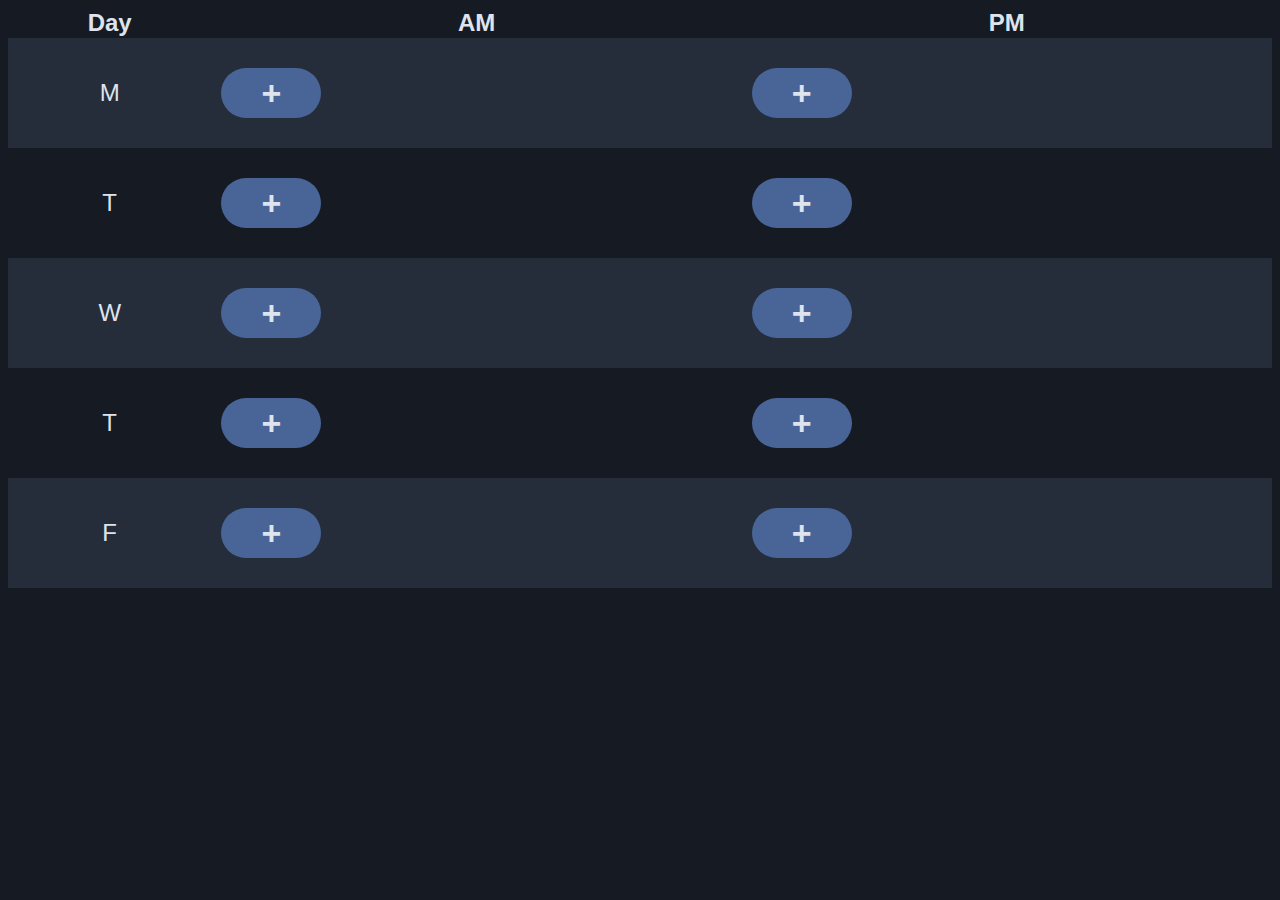
==== carpool-calculator/index.html @ a24e4f65 "carpool calculator" ====
<!doctype html>
<html class="no-js" lang="">

<head>
  <meta charset="utf-8">
  <title>Carpool Calculator</title>
  <meta name="description" content="">
  <meta name="viewport" content="width=device-width, initial-scale=1">

  <link rel="manifest" href="site.webmanifest">
  <link rel="apple-touch-icon" href="icon.png">

  <link rel="stylesheet" href="css/normalize.css">
  <link rel="stylesheet" href="css/main.css">

  <meta name="theme-color" content="#fafafa">

  <style>
    body {
      color: #dee3ed;
      background:#161a23;
      font-size:24px;
      font-family: Roboto, Arial, sans-serif;
    }
    .main-container {


    }

    table {
      border-collapse: collapse;
      width:100%;
    }
    td {
      padding:30px 10px;
      text-align:center;
    }
    tr:nth-child(even) td {
      background:#262d3a;
    }
    .cost-trigger {
      font-size:34px;
      font-weight: bold;
      width:100px; height:50px;
      border-radius:50px;
      background: #496598;
      text-align:center;
      line-height:50px;
      cursor:pointer;
    }
    .cost-trigger:hover {
      background:#6c8bc4;
    }
  </style>
</head>

<body>

  <div class="main-container">

    <table>
      <tr>
        <th>Day</th>
        <th>AM</th>
        <th>PM</th>
      </tr>
      <tr>
        <td>M</td>
        <td>
          <div class="cost-trigger" data-cost="monday-am">+</div>
        </td>
        <td>
          <div class="cost-trigger" data-cost="monday-pm">+</div>
        </td>
      </tr>
      <tr>
        <td>T</td>
        <td>
          <div class="cost-trigger" data-cost="tuesday-am">+</div>
        </td>
        <td>
          <div class="cost-trigger" data-cost="tuesday-pm">+</div>
        </td>
      </tr>
      <tr>
        <td>W</td>
        <td>
          <div class="cost-trigger" data-cost="wednesday-am">+</div>
        </td>
        <td>
          <div class="cost-trigger" data-cost="wednesday-pm">+</div>
        </td>
      </tr>
      <tr>
        <td>T</td>
        <td>
          <div class="cost-trigger" data-cost="thursday-am">+</div>
        </td>
        <td>
          <div class="cost-trigger" data-cost="thursday-pm">+</div>
        </td>
      </tr>
      <tr>
        <td>F</td>
        <td>
          <div class="cost-trigger" data-cost="friday-am">+</div>
        </td>
        <td>
          <div class="cost-trigger" data-cost="friday-pm">+</div>
        </td>
      </tr>
    </table>
    <div id="total"></div>


  </div>

</body>

</html>
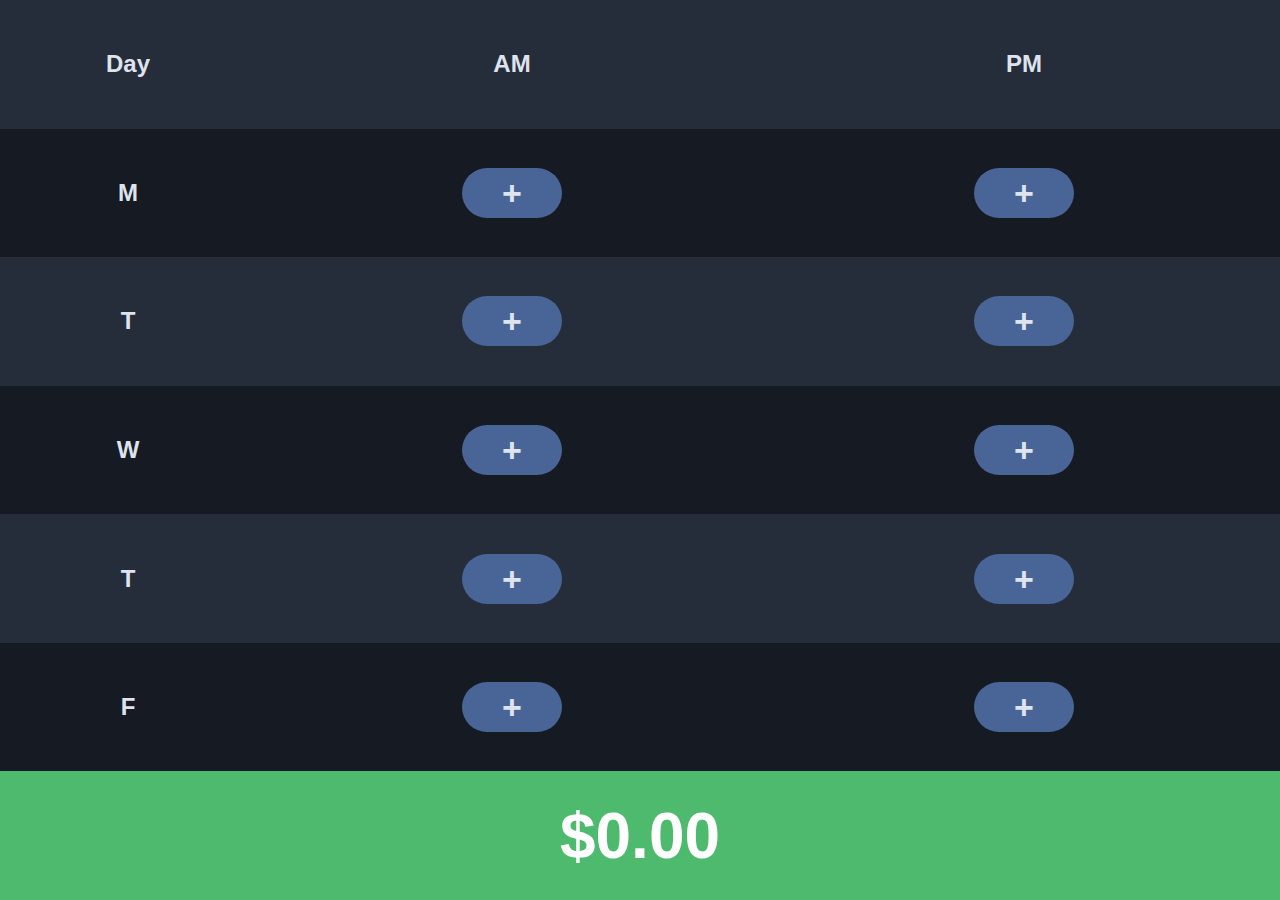
==== commit f653ff47: "0.1" ====
--- a/carpool-calculator/index.html
+++ b/carpool-calculator/index.html
@@ -18,26 +18,67 @@
   <style>
     body {
       color: #dee3ed;
-      background:#161a23;
+      background:#fff;
       font-size:24px;
       font-family: Roboto, Arial, sans-serif;
+      padding:0;
+      margin:0;
     }
     .main-container {
 
+    }
 
+    div {
+      text-align:center;
+      font-weight:bold
+    }
+    .calculator {
+      display: flex;
+      height:100vh;
+      background:#161a23;
+      flex-direction: column;
+      justify-content: space-evenly;
+    }
+    .row {
+      display:flex;
+      flex-grow: 1;
+      align-items: center;
+      min-height:14.2857142%;
+    }
+    .row .day-name {
+      width:20%;
+      text-align:center;
+    }
+    .row > div:nth-child(2), .row > div:nth-child(3) {
+      width:40%;
+    }
+    .row:nth-child(odd) {
+      background:#262d3a;
+    }
+
+    #total {
+      background: #4dba6e;
+      color:#fff;
+      font-weight:bold;
+      text-align:center;
+      font-size:64px;
+      line-height: 1;
+      align-items: center;
+      justify-content: center;
     }
 
     table {
       border-collapse: collapse;
       width:100%;
     }
+    th {
+      padding:30px;
+    }
     td {
       padding:30px 10px;
       text-align:center;
     }
-    tr:nth-child(even) td {
-      background:#262d3a;
-    }
+
     .cost-trigger {
       font-size:34px;
       font-weight: bold;
@@ -47,6 +88,7 @@
       text-align:center;
       line-height:50px;
       cursor:pointer;
+      margin:auto;
     }
     .cost-trigger:hover {
       background:#6c8bc4;
@@ -58,59 +100,65 @@
 
   <div class="main-container">
 
-    <table>
-      <tr>
-        <th>Day</th>
-        <th>AM</th>
-        <th>PM</th>
-      </tr>
-      <tr>
-        <td>M</td>
-        <td>
+    <div class="calculator">
+      <div class="row">
+        <div class="day-name">Day</div>
+        <div>AM</div>
+        <div>PM</div>
+      </div>
+
+      <div class="row">
+        <div class="day-name">M</div>
+        <div>
           <div class="cost-trigger" data-cost="monday-am">+</div>
-        </td>
-        <td>
+        </div>
+        <div>
           <div class="cost-trigger" data-cost="monday-pm">+</div>
-        </td>
-      </tr>
-      <tr>
-        <td>T</td>
-        <td>
+        </div>
+      </div>
+
+      <div class="row">
+        <div class="day-name">T</div>
+        <div>
           <div class="cost-trigger" data-cost="tuesday-am">+</div>
-        </td>
-        <td>
+        </div>
+        <div>
           <div class="cost-trigger" data-cost="tuesday-pm">+</div>
-        </td>
-      </tr>
-      <tr>
-        <td>W</td>
-        <td>
+        </div>
+      </div>
+
+      <div class="row">
+        <div class="day-name">W</div>
+        <div>
           <div class="cost-trigger" data-cost="wednesday-am">+</div>
-        </td>
-        <td>
+        </div>
+        <div>
           <div class="cost-trigger" data-cost="wednesday-pm">+</div>
-        </td>
-      </tr>
-      <tr>
-        <td>T</td>
-        <td>
+        </div>
+      </div>
+
+      <div class="row">
+        <div class="day-name">T</div>
+        <div>
           <div class="cost-trigger" data-cost="thursday-am">+</div>
-        </td>
-        <td>
+        </div>
+        <div>
           <div class="cost-trigger" data-cost="thursday-pm">+</div>
-        </td>
-      </tr>
-      <tr>
-        <td>F</td>
-        <td>
+        </div>
+      </div>
+
+      <div class="row">
+        <div class="day-name">F</div>
+        <div>
           <div class="cost-trigger" data-cost="friday-am">+</div>
-        </td>
-        <td>
+        </div>
+        <div>
           <div class="cost-trigger" data-cost="friday-pm">+</div>
-        </td>
-      </tr>
-    </table>
-    <div id="total"></div>
+        </div>
+      </div>
+
+      <div class="row" id="total"><span>$</span><span id="dollars">0.00</div></div>
+    </div>
 
 
   </div>
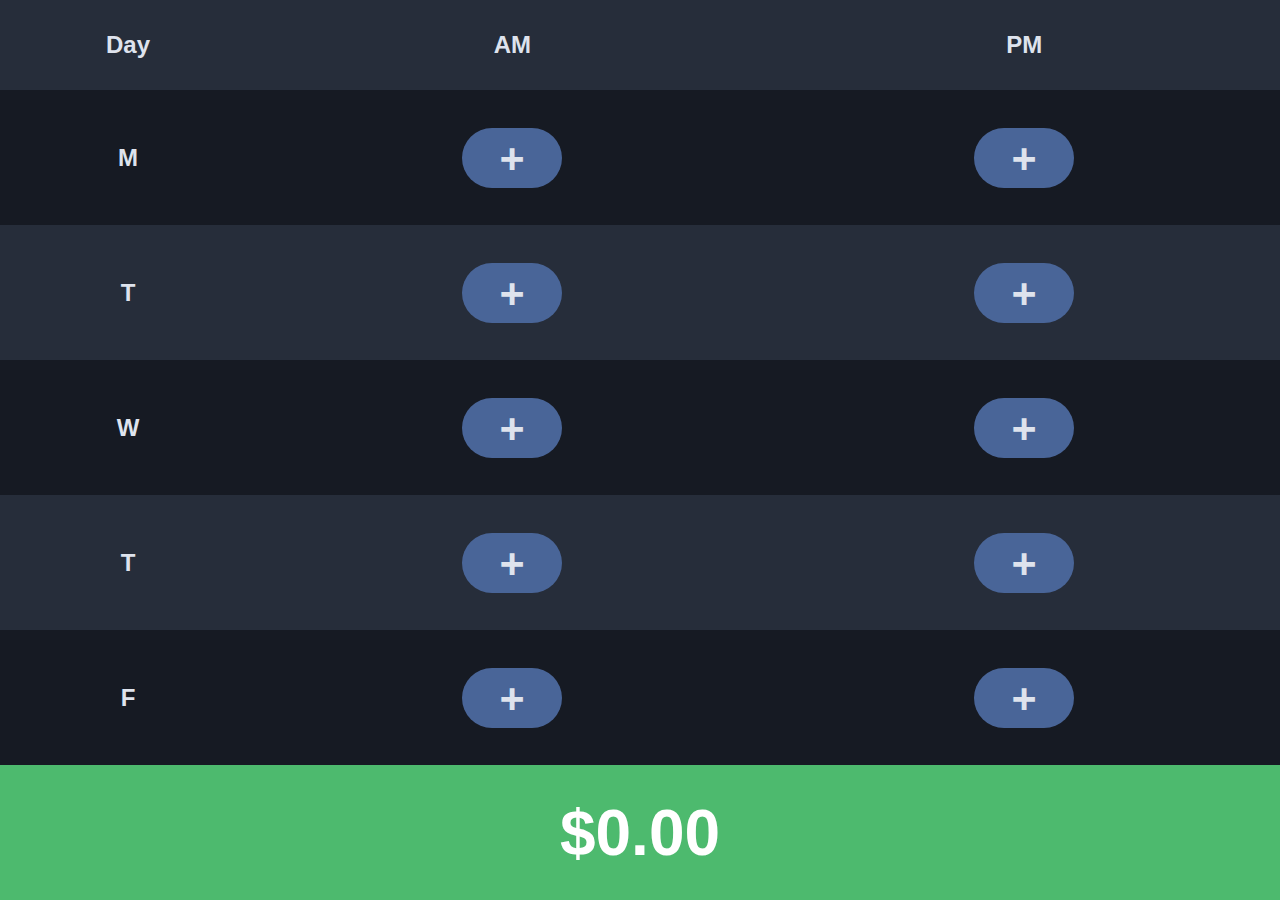
==== commit 77bf2608: "0.1.1" ====
--- a/carpool-calculator/index.html
+++ b/carpool-calculator/index.html
@@ -23,6 +23,7 @@
       font-family: Roboto, Arial, sans-serif;
       padding:0;
       margin:0;
+      overflow: hidden;
     }
     .main-container {
 
@@ -30,27 +31,33 @@
 
     div {
       text-align:center;
-      font-weight:bold
+      font-weight:bold;
+      flex-grow: inherit;
     }
     .calculator {
       display: flex;
       height:100vh;
       background:#161a23;
       flex-direction: column;
-      justify-content: space-evenly;
+      justify-content: stretch;
     }
     .row {
       display:flex;
       flex-grow: 1;
       align-items: center;
-      min-height:14.2857142%;
+      height:15%;
+      justify-content: space-evenly;
+    }
+    .header-row {
+      height:10%;
     }
     .row .day-name {
-      width:20%;
       text-align:center;
     }
-    .row > div:nth-child(2), .row > div:nth-child(3) {
-      width:40%;
+    .row > div:first-child {
+      min-width: 20%;
+      width:20%;
+      max-width:20%;
     }
     .row:nth-child(odd) {
       background:#262d3a;
@@ -80,13 +87,13 @@
     }
 
     .cost-trigger {
-      font-size:34px;
+      font-size:43px;
       font-weight: bold;
-      width:100px; height:50px;
+      width:100px; height:60px;
       border-radius:50px;
       background: #496598;
       text-align:center;
-      line-height:50px;
+      line-height:60px;
       cursor:pointer;
       margin:auto;
     }
@@ -101,7 +108,7 @@
   <div class="main-container">
 
     <div class="calculator">
-      <div class="row">
+      <div class="row header-row">
         <div class="day-name">Day</div>
         <div>AM</div>
         <div>PM</div>
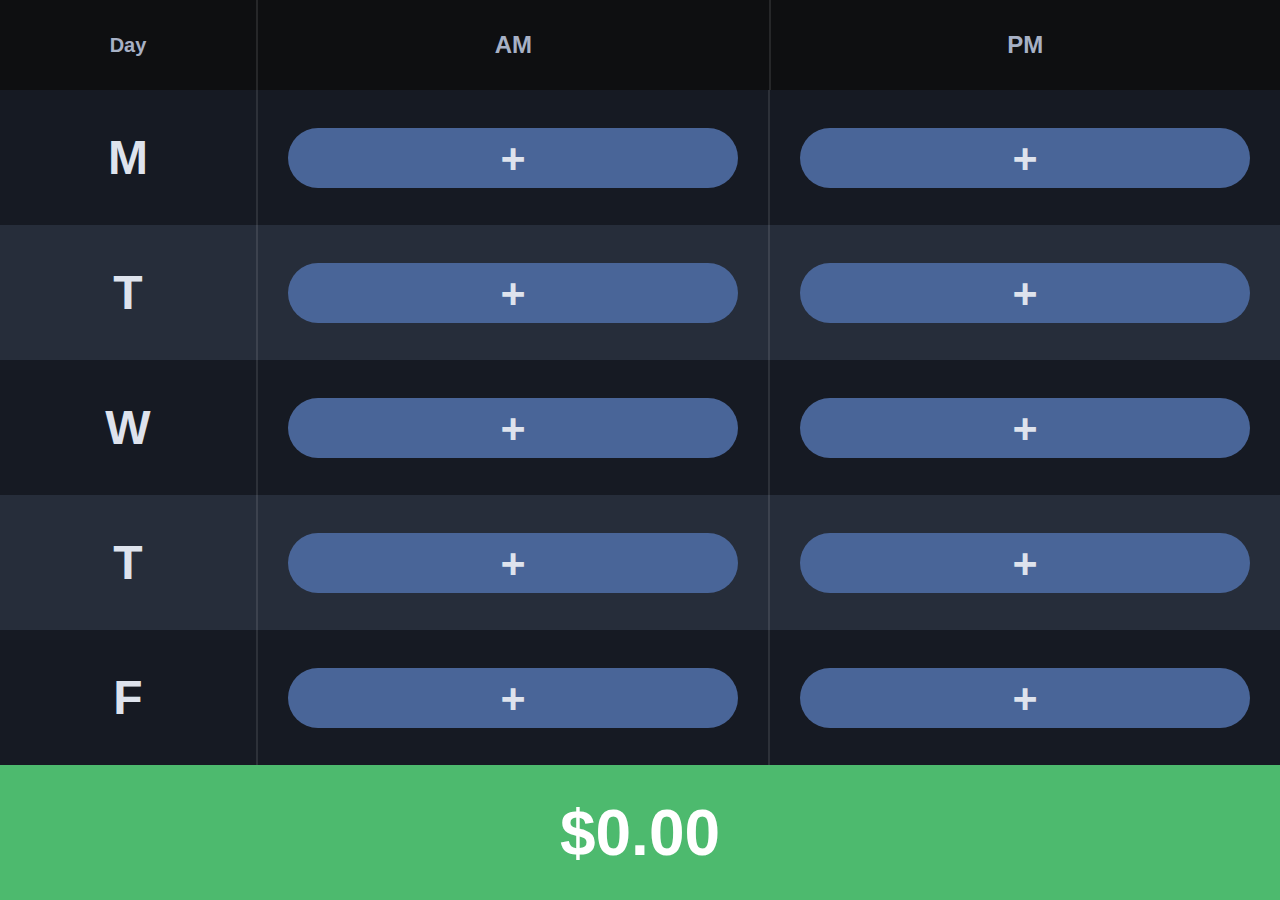
==== commit ae0b4049: "0.1.2" ====
--- a/carpool-calculator/index.html
+++ b/carpool-calculator/index.html
@@ -33,6 +33,8 @@
       text-align:center;
       font-weight:bold;
       flex-grow: inherit;
+      height:100%;
+      vertical-align: middle;
     }
     .calculator {
       display: flex;
@@ -48,12 +50,28 @@
       height:15%;
       justify-content: space-evenly;
     }
+
+    .row > div {
+      display: flex;
+      align-items: center;
+      justify-content: center;
+    }
+
+    .row .day-name {
+      text-align:center;
+      font-size:48px;
+    }
+
     .header-row {
       height:10%;
-    }
-    .row .day-name {
-      text-align:center;
-    }
+      color:#a7b1c5;
+      background:#0e0f11 !important;
+    }
+
+    .header-row .day-name {
+      font-size:20px !important;
+    }
+
     .row > div:first-child {
       min-width: 20%;
       width:20%;
@@ -61,6 +79,15 @@
     }
     .row:nth-child(odd) {
       background:#262d3a;
+    }
+
+    .row > div:nth-child(2) {
+      border-right:2px solid rgba(255,255,255,0.1);
+      border-left:2px solid rgba(255,255,255,0.1);
+    }
+
+    .row > div:nth-child(2), .row > div:nth-child(3) {
+      padding:0 30px;
     }
 
     #total {
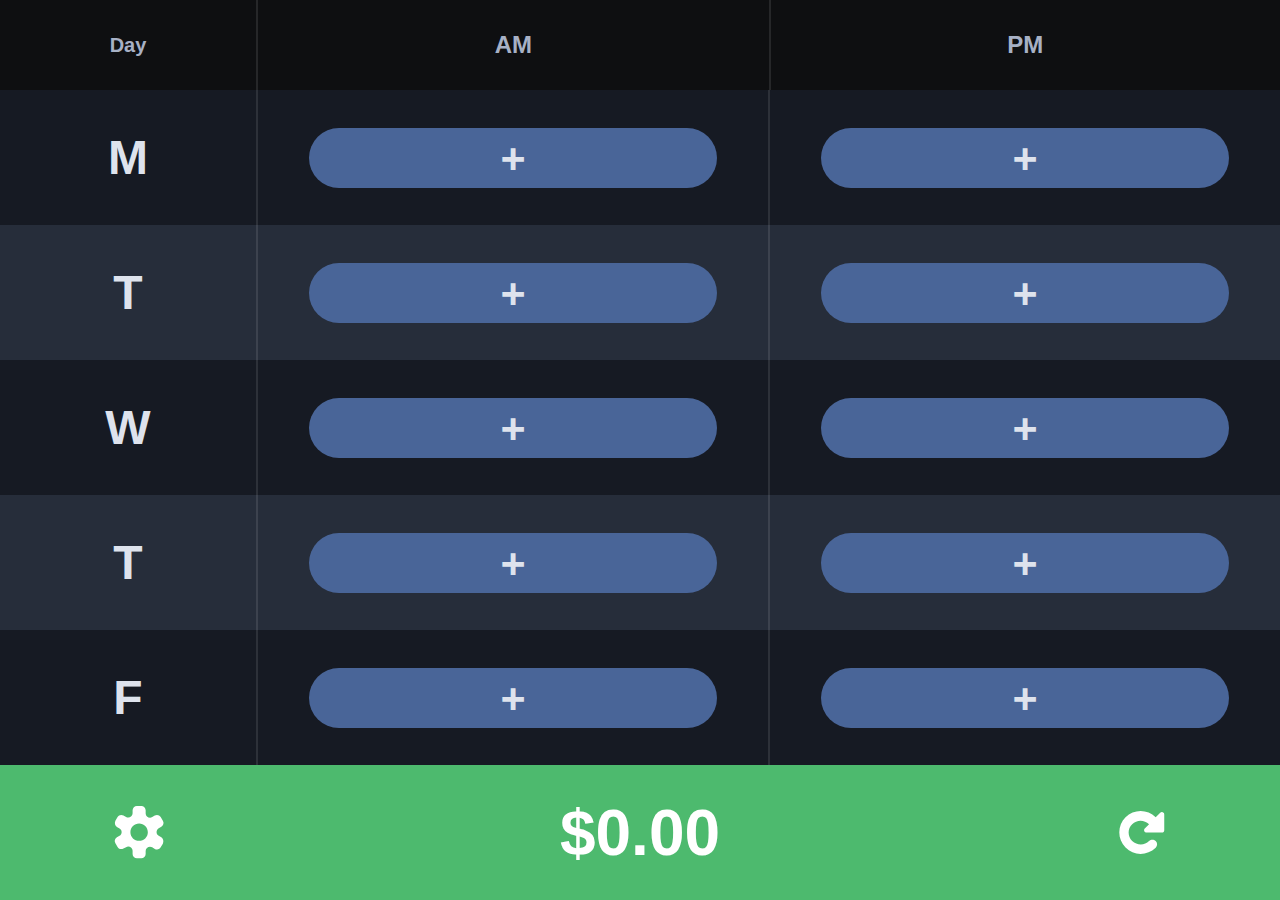
==== commit 1239b53b: "Update 6/29" ====
--- a/carpool-calculator/index.html
+++ b/carpool-calculator/index.html
@@ -16,6 +16,10 @@
   <meta name="theme-color" content="#fafafa">
 
   <style>
+    *, *:before, *:after {
+      box-sizing: border-box;;
+    }
+
     body {
       color: #dee3ed;
       background:#fff;
@@ -29,6 +33,10 @@
 
     }
 
+    ::selection {
+      background-color: transparent;
+    }
+
     div {
       text-align:center;
       font-weight:bold;
@@ -36,7 +44,7 @@
       height:100%;
       vertical-align: middle;
     }
-    .calculator {
+    #calculator {
       display: flex;
       height:100vh;
       background:#161a23;
@@ -51,13 +59,17 @@
       justify-content: space-evenly;
     }
 
+    .trip-row {
+
+    }
+
     .row > div {
       display: flex;
       align-items: center;
       justify-content: center;
     }
 
-    .row .day-name {
+    .trip-row .day-name {
       text-align:center;
       font-size:48px;
     }
@@ -72,25 +84,21 @@
       font-size:20px !important;
     }
 
-    .row > div:first-child {
+    .trip-row > div:first-child {
       min-width: 20%;
       width:20%;
       max-width:20%;
     }
-    .row:nth-child(odd) {
+    .trip-row:nth-child(odd) {
       background:#262d3a;
     }
 
-    .row > div:nth-child(2) {
+    .trip-row > div:nth-child(2) {
       border-right:2px solid rgba(255,255,255,0.1);
       border-left:2px solid rgba(255,255,255,0.1);
     }
 
-    .row > div:nth-child(2), .row > div:nth-child(3) {
-      padding:0 30px;
-    }
-
-    #total {
+    #footer {
       background: #4dba6e;
       color:#fff;
       font-weight:bold;
@@ -99,6 +107,7 @@
       line-height: 1;
       align-items: center;
       justify-content: center;
+      cursor: pointer;
     }
 
     table {
@@ -110,23 +119,64 @@
     }
     td {
       padding:30px 10px;
-      text-align:center;
-    }
-
+      textAlign:center;
+    }
+
+    .cost-trigger.inactive {
+      border-radius:50px;
+      background: #496598;
+      max-width:80%;
+    }
     .cost-trigger {
       font-size:43px;
       font-weight: bold;
       width:100px; height:60px;
-      border-radius:50px;
-      background: #496598;
       text-align:center;
       line-height:60px;
       cursor:pointer;
       margin:auto;
+
+      display: flex;
+      align-items: center;
+      justify-content: center;
     }
     .cost-trigger:hover {
       background:#6c8bc4;
     }
+
+
+
+
+    #reload, #settings-menu {
+      width:25%;
+    }
+
+    /* Settings */
+    #settings-menu {
+      padding: 20px 0 20px 20px;
+    }
+
+    /* Total */
+    #total {
+      width:75%;
+    }
+
+    /* Reload */
+    #reload {
+      padding: 20px 20px 20px 0;
+    }
+
+    /* Icons */
+    .footer-icon {
+      width:auto;
+    }
+    .settings-icon {
+      height:55%;
+    }
+    .reload-icon {
+      height:60%;
+    }
+
   </style>
 </head>
 
@@ -134,69 +184,88 @@
 
   <div class="main-container">
 
-    <div class="calculator">
-      <div class="row header-row">
+    <div id="calculator">
+      <div class="row trip-row header-row">
         <div class="day-name">Day</div>
         <div>AM</div>
         <div>PM</div>
       </div>
 
-      <div class="row">
+      <div class="row trip-row" data-day="mon">
         <div class="day-name">M</div>
         <div>
-          <div class="cost-trigger" data-cost="monday-am">+</div>
-        </div>
-        <div>
-          <div class="cost-trigger" data-cost="monday-pm">+</div>
-        </div>
-      </div>
-
-      <div class="row">
+          <div class="cost-trigger inactive" data-trip="monAm">+</div>
+        </div>
+        <div>
+          <div class="cost-trigger inactive" data-trip="monPm">+</div>
+        </div>
+      </div>
+
+      <div class="row trip-row" data-day="tue">
         <div class="day-name">T</div>
         <div>
-          <div class="cost-trigger" data-cost="tuesday-am">+</div>
-        </div>
-        <div>
-          <div class="cost-trigger" data-cost="tuesday-pm">+</div>
-        </div>
-      </div>
-
-      <div class="row">
+          <div class="cost-trigger inactive" data-trip="tueAm">+</div>
+        </div>
+        <div>
+          <div class="cost-trigger inactive" data-trip="tuePm">+</div>
+        </div>
+      </div>
+
+      <div class="row trip-row" data-day="wed">
         <div class="day-name">W</div>
         <div>
-          <div class="cost-trigger" data-cost="wednesday-am">+</div>
-        </div>
-        <div>
-          <div class="cost-trigger" data-cost="wednesday-pm">+</div>
-        </div>
-      </div>
-
-      <div class="row">
+          <div class="cost-trigger inactive" data-trip="wedAm">+</div>
+        </div>
+        <div>
+          <div class="cost-trigger inactive" data-trip="wedPm">+</div>
+        </div>
+      </div>
+
+      <div class="row trip-row" data-day="thu">
         <div class="day-name">T</div>
         <div>
-          <div class="cost-trigger" data-cost="thursday-am">+</div>
-        </div>
-        <div>
-          <div class="cost-trigger" data-cost="thursday-pm">+</div>
-        </div>
-      </div>
-
-      <div class="row">
+          <div class="cost-trigger inactive" data-trip="thuAm">+</div>
+        </div>
+        <div>
+          <div class="cost-trigger inactive" data-trip="thuPm">+</div>
+        </div>
+      </div>
+
+      <div class="row trip-row" data-day="fri">
         <div class="day-name">F</div>
         <div>
-          <div class="cost-trigger" data-cost="friday-am">+</div>
-        </div>
-        <div>
-          <div class="cost-trigger" data-cost="friday-pm">+</div>
-        </div>
-      </div>
-
-      <div class="row" id="total"><span>$</span><span id="dollars">0.00</div></div>
+          <div class="cost-trigger inactive" data-trip="friAm">+</div>
+        </div>
+        <div>
+          <div class="cost-trigger inactive" data-trip="friPm">+</div>
+        </div>
+      </div>
+
+      <div class="row" id="footer">
+        <div id="settings-menu">
+          <svg class="settings-icon footer-icon" style="enable-background:new 0 0 24 24;" version="1.1" viewBox="0 0 24 24" xml:space="preserve" xmlns="http://www.w3.org/2000/svg" xmlns:xlink="http://www.w3.org/1999/xlink"><g id="info"/><g id="icons"><path fill="#FFFFFF" d="M22.2,14.4L21,13.7c-1.3-0.8-1.3-2.7,0-3.5l1.2-0.7c1-0.6,1.3-1.8,0.7-2.7l-1-1.7c-0.6-1-1.8-1.3-2.7-0.7   L18,5.1c-1.3,0.8-3-0.2-3-1.7V2c0-1.1-0.9-2-2-2h-2C9.9,0,9,0.9,9,2v1.3c0,1.5-1.7,2.5-3,1.7L4.8,4.4c-1-0.6-2.2-0.2-2.7,0.7   l-1,1.7C0.6,7.8,0.9,9,1.8,9.6L3,10.3C4.3,11,4.3,13,3,13.7l-1.2,0.7c-1,0.6-1.3,1.8-0.7,2.7l1,1.7c0.6,1,1.8,1.3,2.7,0.7L6,18.9   c1.3-0.8,3,0.2,3,1.7V22c0,1.1,0.9,2,2,2h2c1.1,0,2-0.9,2-2v-1.3c0-1.5,1.7-2.5,3-1.7l1.2,0.7c1,0.6,2.2,0.2,2.7-0.7l1-1.7   C23.4,16.2,23.1,15,22.2,14.4z M12,16c-2.2,0-4-1.8-4-4c0-2.2,1.8-4,4-4s4,1.8,4,4C16,14.2,14.2,16,12,16z" id="settings"/></g></svg>
+        </div>
+        <div id="total">
+          <span id="dollars">$0.00</span>
+        </div>
+        <div id="reload">
+          <svg class="reload-icon footer-icon" style="enable-background:new 0 0 24 24;" version="1.1" viewBox="0 0 24 24" xml:space="preserve" xmlns="http://www.w3.org/2000/svg" xmlns:xlink="http://www.w3.org/1999/xlink"><g id="info"/><g id="icons"><path fill="#FFFFFF" d="M20.3,3.7l-1.9,1.9c-3.5-3.5-9.2-3.5-12.7,0c-3.5,3.5-3.5,9.2,0,12.7C7.4,20.1,9.7,21,12,21s4.6-0.9,6.4-2.6   c0.8-0.8,0.8-2,0-2.8s-2-0.8-2.8,0c-1.9,2-5.1,1.9-7.1,0C7.5,14.6,7,13.3,7,12s0.5-2.6,1.5-3.5c1.9-2,5.1-2,7.1,0l-1.8,1.8   c-0.6,0.6-0.2,1.7,0.7,1.7H21c0.6,0,1-0.4,1-1V4.4C22,3.5,20.9,3.1,20.3,3.7z" id="update"/></g></svg>
+        </div>
+      </div>
     </div>
 
-
   </div>
 
+
+  <!-- Settings -->
+  <div id="settings">
+    <div>
+
+    </div>
+  </div>
+
+
+
+  <script src="main.js"></script>
 </body>
-
 </html>
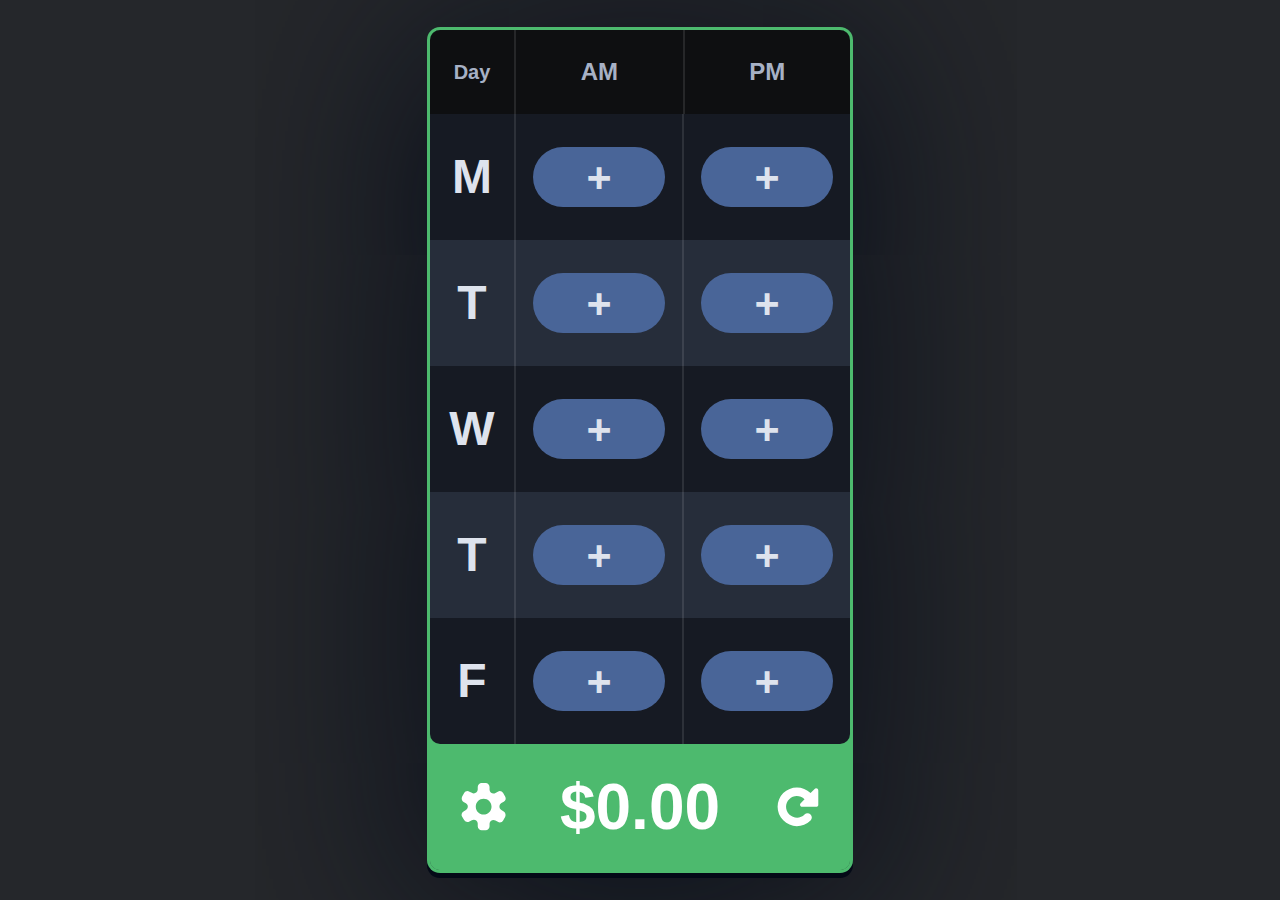
==== commit 20c6e86b: "1.01" ====
--- a/carpool-calculator/index.html
+++ b/carpool-calculator/index.html
@@ -7,177 +7,13 @@
   <meta name="description" content="">
   <meta name="viewport" content="width=device-width, initial-scale=1">
 
-  <link rel="manifest" href="site.webmanifest">
+  <link rel="manifest" href="manifest.json">
   <link rel="apple-touch-icon" href="icon.png">
 
-  <link rel="stylesheet" href="css/normalize.css">
-  <link rel="stylesheet" href="css/main.css">
+  <link rel="stylesheet" href="normalize.css">
+  <link rel="stylesheet" href="main.css">
 
   <meta name="theme-color" content="#fafafa">
-
-  <style>
-    *, *:before, *:after {
-      box-sizing: border-box;;
-    }
-
-    body {
-      color: #dee3ed;
-      background:#fff;
-      font-size:24px;
-      font-family: Roboto, Arial, sans-serif;
-      padding:0;
-      margin:0;
-      overflow: hidden;
-    }
-    .main-container {
-
-    }
-
-    ::selection {
-      background-color: transparent;
-    }
-
-    div {
-      text-align:center;
-      font-weight:bold;
-      flex-grow: inherit;
-      height:100%;
-      vertical-align: middle;
-    }
-    #calculator {
-      display: flex;
-      height:100vh;
-      background:#161a23;
-      flex-direction: column;
-      justify-content: stretch;
-    }
-    .row {
-      display:flex;
-      flex-grow: 1;
-      align-items: center;
-      height:15%;
-      justify-content: space-evenly;
-    }
-
-    .trip-row {
-
-    }
-
-    .row > div {
-      display: flex;
-      align-items: center;
-      justify-content: center;
-    }
-
-    .trip-row .day-name {
-      text-align:center;
-      font-size:48px;
-    }
-
-    .header-row {
-      height:10%;
-      color:#a7b1c5;
-      background:#0e0f11 !important;
-    }
-
-    .header-row .day-name {
-      font-size:20px !important;
-    }
-
-    .trip-row > div:first-child {
-      min-width: 20%;
-      width:20%;
-      max-width:20%;
-    }
-    .trip-row:nth-child(odd) {
-      background:#262d3a;
-    }
-
-    .trip-row > div:nth-child(2) {
-      border-right:2px solid rgba(255,255,255,0.1);
-      border-left:2px solid rgba(255,255,255,0.1);
-    }
-
-    #footer {
-      background: #4dba6e;
-      color:#fff;
-      font-weight:bold;
-      text-align:center;
-      font-size:64px;
-      line-height: 1;
-      align-items: center;
-      justify-content: center;
-      cursor: pointer;
-    }
-
-    table {
-      border-collapse: collapse;
-      width:100%;
-    }
-    th {
-      padding:30px;
-    }
-    td {
-      padding:30px 10px;
-      textAlign:center;
-    }
-
-    .cost-trigger.inactive {
-      border-radius:50px;
-      background: #496598;
-      max-width:80%;
-    }
-    .cost-trigger {
-      font-size:43px;
-      font-weight: bold;
-      width:100px; height:60px;
-      text-align:center;
-      line-height:60px;
-      cursor:pointer;
-      margin:auto;
-
-      display: flex;
-      align-items: center;
-      justify-content: center;
-    }
-    .cost-trigger:hover {
-      background:#6c8bc4;
-    }
-
-
-
-
-    #reload, #settings-menu {
-      width:25%;
-    }
-
-    /* Settings */
-    #settings-menu {
-      padding: 20px 0 20px 20px;
-    }
-
-    /* Total */
-    #total {
-      width:75%;
-    }
-
-    /* Reload */
-    #reload {
-      padding: 20px 20px 20px 0;
-    }
-
-    /* Icons */
-    .footer-icon {
-      width:auto;
-    }
-    .settings-icon {
-      height:55%;
-    }
-    .reload-icon {
-      height:60%;
-    }
-
-  </style>
 </head>
 
 <body>
--- a/carpool-calculator/main.css
+++ b/carpool-calculator/main.css
@@ -0,0 +1,182 @@
+*, *:before, *:after {
+  box-sizing: border-box;;
+}
+
+body {
+  color: #dee3ed;
+  background: #25272b;
+  font-size:24px;
+  font-family: Roboto, Arial, sans-serif;
+  padding:0;
+  margin:0;
+  overflow: hidden;
+}
+.main-container {
+  background: #161a23;
+}
+
+::selection {
+  background-color: transparent;
+}
+
+div {
+  text-align:center;
+  font-weight:bold;
+  flex-grow: inherit;
+  height:100%;
+  vertical-align: middle;
+}
+#calculator {
+  display: flex;
+  height:100vh;
+  background:#4dba6e;
+  flex-direction: column;
+  justify-content: stretch;
+}
+.row {
+  display:flex;
+  flex-grow: 1;
+  align-items: center;
+  height:15%;
+  justify-content: space-evenly;
+  background: #161a23;
+}
+
+.trip-row {
+
+}
+
+.row > div {
+  display: flex;
+  align-items: center;
+  justify-content: center;
+}
+
+.trip-row .day-name {
+  text-align:center;
+  font-size:48px;
+}
+
+.header-row {
+  height:10%;
+  color:#a7b1c5;
+  background:#0e0f11 !important;
+}
+
+.header-row .day-name {
+  font-size:20px !important;
+}
+
+.trip-row > div:first-child {
+  min-width: 20%;
+  width:20%;
+  max-width:20%;
+}
+.trip-row:nth-child(odd) {
+  background:#262d3a;
+}
+
+.trip-row > div:nth-child(2) {
+  border-right:2px solid rgba(255,255,255,0.1);
+  border-left:2px solid rgba(255,255,255,0.1);
+}
+
+.row:nth-last-child(2) {
+  border-radius: 0 0 10px 10px;
+}
+
+#footer {
+  background: #4dba6e;
+  color:#fff;
+  font-weight:bold;
+  text-align:center;
+  font-size:64px;
+  line-height: 1;
+  align-items: center;
+  justify-content: center;
+  cursor: pointer;
+}
+
+table {
+  border-collapse: collapse;
+  width:100%;
+}
+th {
+  padding:30px;
+}
+td {
+  padding:30px 10px;
+  textAlign:center;
+}
+
+.cost-trigger.inactive {
+  border-radius:50px;
+  background: #496598;
+  max-width:80%;
+}
+.cost-trigger {
+  font-size:43px;
+  font-weight: bold;
+  width:100px; height:60px;
+  text-align:center;
+  line-height:60px;
+  cursor:pointer;
+  margin:auto;
+
+  display: flex;
+  align-items: center;
+  justify-content: center;
+}
+.cost-trigger:hover {
+  background:#6c8bc4;
+}
+
+
+
+
+#reload, #settings-menu {
+  width:25%;
+}
+
+/* Settings */
+#settings-menu {
+  padding: 20px 0 20px 20px;
+}
+
+/* Total */
+#total {
+  width:75%;
+}
+
+/* Reload */
+#reload {
+  padding: 20px 20px 20px 0;
+}
+
+/* Icons */
+.footer-icon {
+  width:auto;
+}
+.settings-icon {
+  height:55%;
+}
+.reload-icon {
+  height:60%;
+}
+
+
+@media ( min-width:620px ) {
+  .main-container {
+    width:420px;
+    height: calc(100vh - 60px);
+    margin: auto;
+    position: absolute;
+    top:0; right:0; bottom:0; left:0;
+    border-radius:10px;
+    overflow: hidden;
+
+    box-shadow:0 0 0 3px #4dba6e, 0 5px 0 3px #040a17, 0 20px 200px 0px #040a17;
+  }
+
+  #calculator { height:100%; }
+}
